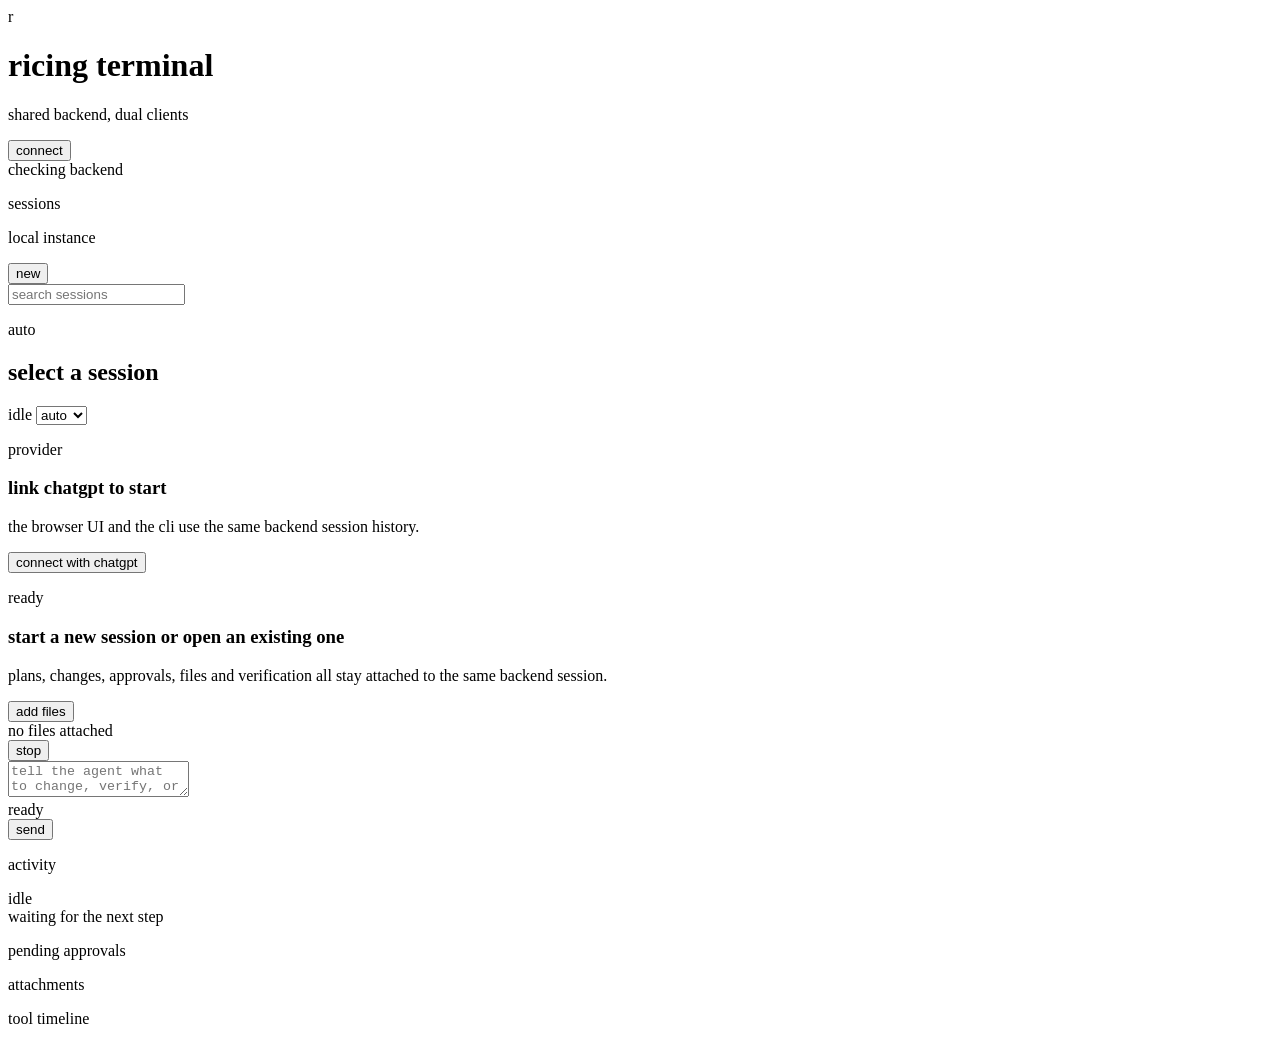
==== server/cmd/server/ui/index.html @ 58848bc2 "localhost ui now rides the shared session backend." ====
<!DOCTYPE html>
<html lang="en">
<head>
  <meta charset="UTF-8">
  <meta name="viewport" content="width=device-width, initial-scale=1.0">
  <title>ricing</title>
  <link rel="preconnect" href="https://fonts.googleapis.com">
  <link rel="preconnect" href="https://fonts.gstatic.com" crossorigin>
  <link href="https://fonts.googleapis.com/css2?family=Instrument+Sans:wght@400;500;600;700&family=JetBrains+Mono:wght@400;500;600&family=Space+Grotesk:wght@500;600;700&display=swap" rel="stylesheet">
  <link rel="stylesheet" href="/style.css">
</head>
<body>
  <div class="app-shell">
    <header class="topbar">
      <div class="brand-block">
        <div class="brand-mark">r</div>
        <div class="brand-copy">
          <h1>ricing terminal</h1>
          <p>shared backend, dual clients</p>
        </div>
      </div>
      <div class="topbar-meta">
        <button class="topbar-button" id="providerAction">connect</button>
        <div class="status-pill" id="providerStatus">checking backend</div>
      </div>
    </header>
    <div class="workspace">
      <aside class="session-rail">
        <div class="rail-header">
          <div>
            <p class="eyebrow">sessions</p>
            <p class="rail-title">local instance</p>
          </div>
          <button class="ghost-button" id="newSessionButton">new</button>
        </div>
        <div class="rail-search">
          <input id="sessionSearch" type="search" placeholder="search sessions">
        </div>
        <div class="session-list" id="sessionList"></div>
      </aside>
      <main class="main-pane">
        <div class="session-banner" id="sessionBanner">
          <div>
            <p class="eyebrow" id="sessionModeLabel">auto</p>
            <h2 id="sessionTitle">select a session</h2>
          </div>
          <div class="session-banner-meta">
            <span class="status-pill subtle" id="sessionState">idle</span>
            <select id="modeSelect">
              <option value="auto">auto</option>
              <option value="plan">plan</option>
              <option value="build">build</option>
            </select>
          </div>
        </div>
        <div class="connect-panel" id="connectPanel">
          <div class="connect-card">
            <p class="eyebrow">provider</p>
            <h3>link chatgpt to start</h3>
            <p>the browser UI and the cli use the same backend session history.</p>
            <button class="primary-button" id="connectButton">connect with chatgpt</button>
          </div>
        </div>
        <div class="empty-panel" id="emptyPanel">
          <div class="empty-copy">
            <p class="eyebrow">ready</p>
            <h3>start a new session or open an existing one</h3>
            <p>plans, changes, approvals, files and verification all stay attached to the same backend session.</p>
          </div>
        </div>
        <div class="transcript" id="transcript"></div>
        <div class="composer">
          <div class="composer-toolbar">
            <button class="ghost-button" id="attachButton">add files</button>
            <div class="composer-hint" id="attachmentSummary">no files attached</div>
            <button class="ghost-button danger" id="stopButton">stop</button>
          </div>
          <textarea id="promptInput" placeholder="tell the agent what to change, verify, or plan"></textarea>
          <div class="composer-actions">
            <div class="composer-hint" id="composerStatus">ready</div>
            <button class="primary-button" id="sendButton">send</button>
          </div>
          <input id="fileInput" type="file" multiple hidden>
        </div>
      </main>
      <aside class="activity-pane">
        <section class="activity-section">
          <div class="section-head">
            <p class="eyebrow">activity</p>
            <span class="status-pill subtle" id="runStatus">idle</span>
          </div>
          <div class="now-card" id="nowCard">waiting for the next step</div>
        </section>
        <section class="activity-section">
          <div class="section-head">
            <p class="eyebrow">pending approvals</p>
          </div>
          <div class="approval-list" id="approvalList"></div>
        </section>
        <section class="activity-section">
          <div class="section-head">
            <p class="eyebrow">attachments</p>
          </div>
          <div class="attachment-list" id="attachmentList"></div>
        </section>
        <section class="activity-section stretch">
          <div class="section-head">
            <p class="eyebrow">tool timeline</p>
          </div>
          <div class="activity-list" id="activityList"></div>
        </section>
      </aside>
    </div>
  </div>
  <script src="/app.js"></script>
</body>
</html>
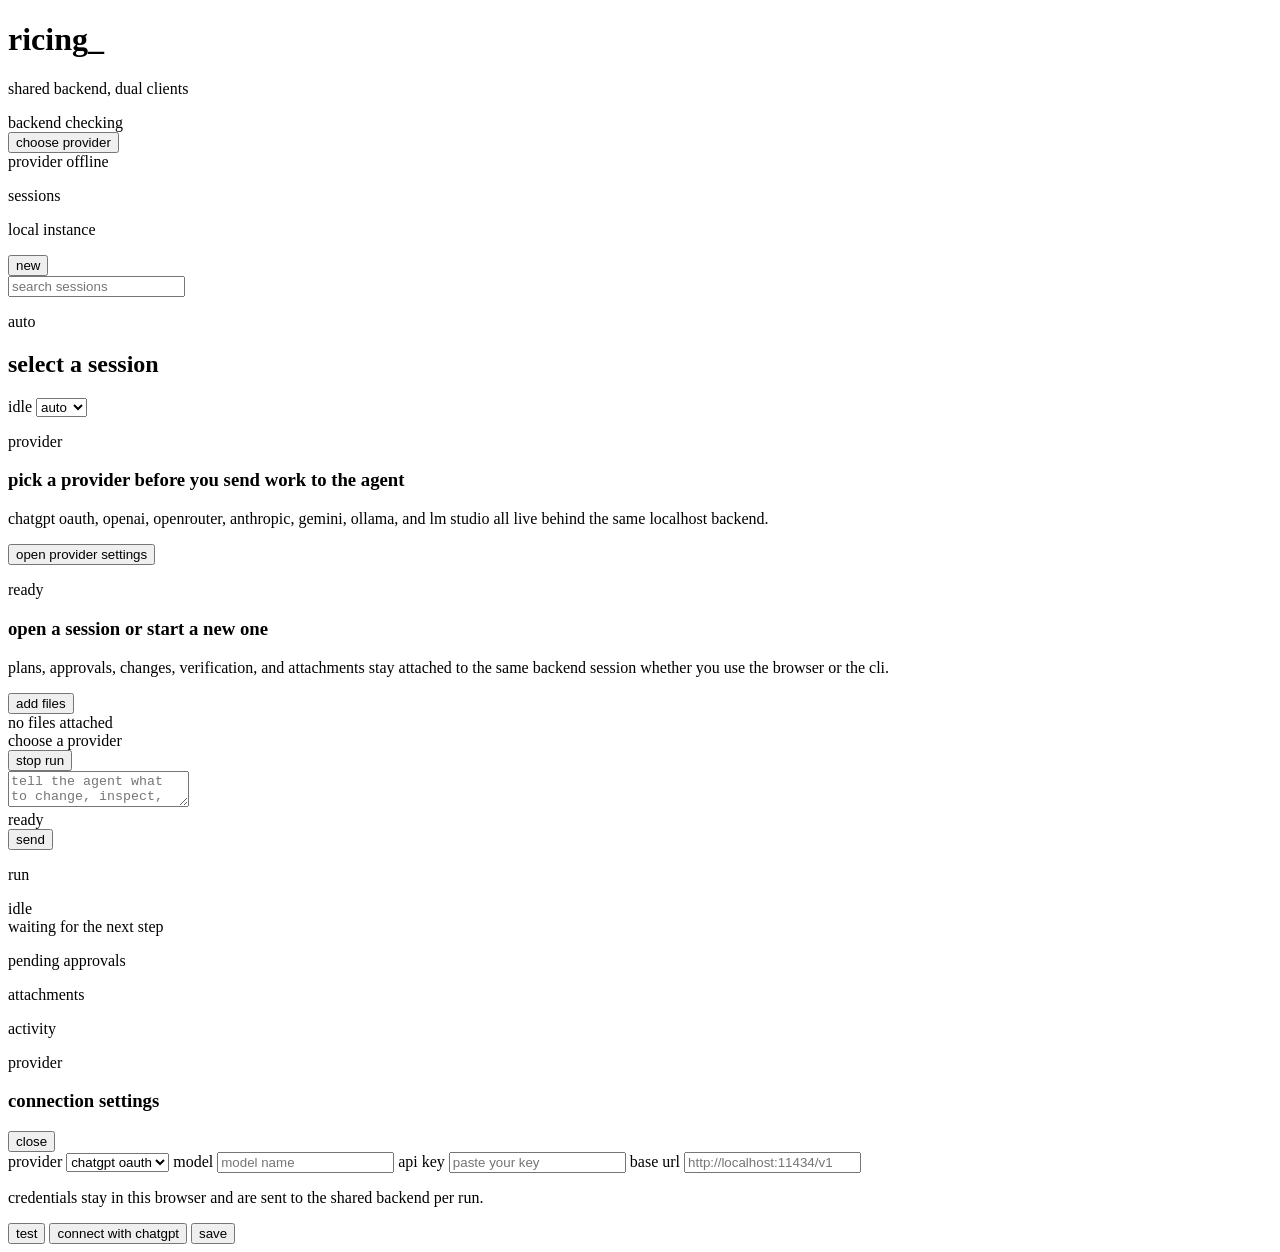
==== commit 906e027d: "localhost ui feels like ricing again and the messages show up right away." ====
--- a/server/cmd/server/ui/index.html
+++ b/server/cmd/server/ui/index.html
@@ -3,115 +3,161 @@
 <head>
   <meta charset="UTF-8">
   <meta name="viewport" content="width=device-width, initial-scale=1.0">
-  <title>ricing</title>
+  <title>ricing terminal</title>
   <link rel="preconnect" href="https://fonts.googleapis.com">
   <link rel="preconnect" href="https://fonts.gstatic.com" crossorigin>
-  <link href="https://fonts.googleapis.com/css2?family=Instrument+Sans:wght@400;500;600;700&family=JetBrains+Mono:wght@400;500;600&family=Space+Grotesk:wght@500;600;700&display=swap" rel="stylesheet">
+  <link href="https://fonts.googleapis.com/css2?family=Instrument+Sans:wght@400;500;600;700&family=JetBrains+Mono:wght@400;500;600&display=swap" rel="stylesheet">
   <link rel="stylesheet" href="/style.css">
 </head>
 <body>
   <div class="app-shell">
-    <header class="topbar">
-      <div class="brand-block">
-        <div class="brand-mark">r</div>
-        <div class="brand-copy">
-          <h1>ricing terminal</h1>
-          <p>shared backend, dual clients</p>
-        </div>
+    <header class="header-bar">
+      <div class="header-brand">
+        <h1 class="wordmark"><span>r</span>icing<span class="wordmark-cursor">_</span></h1>
+        <p class="wordmark-note">shared backend, dual clients</p>
       </div>
-      <div class="topbar-meta">
-        <button class="topbar-button" id="providerAction">connect</button>
-        <div class="status-pill" id="providerStatus">checking backend</div>
+      <div class="header-actions">
+        <div class="status-badge subtle" id="backendStatus">backend checking</div>
+        <button class="header-button" id="providerAction">choose provider</button>
+        <div class="status-badge" id="providerStatus">provider offline</div>
       </div>
     </header>
     <div class="workspace">
       <aside class="session-rail">
-        <div class="rail-header">
+        <div class="rail-head">
           <div>
-            <p class="eyebrow">sessions</p>
-            <p class="rail-title">local instance</p>
+            <p class="section-label">sessions</p>
+            <p class="section-title">local instance</p>
           </div>
           <button class="ghost-button" id="newSessionButton">new</button>
         </div>
-        <div class="rail-search">
+        <label class="search-field">
           <input id="sessionSearch" type="search" placeholder="search sessions">
-        </div>
+        </label>
         <div class="session-list" id="sessionList"></div>
       </aside>
       <main class="main-pane">
-        <div class="session-banner" id="sessionBanner">
+        <section class="session-banner">
           <div>
-            <p class="eyebrow" id="sessionModeLabel">auto</p>
+            <p class="section-label" id="sessionModeLabel">auto</p>
             <h2 id="sessionTitle">select a session</h2>
           </div>
-          <div class="session-banner-meta">
-            <span class="status-pill subtle" id="sessionState">idle</span>
+          <div class="banner-actions">
+            <span class="status-badge subtle" id="sessionState">idle</span>
             <select id="modeSelect">
               <option value="auto">auto</option>
               <option value="plan">plan</option>
               <option value="build">build</option>
             </select>
           </div>
-        </div>
-        <div class="connect-panel" id="connectPanel">
-          <div class="connect-card">
-            <p class="eyebrow">provider</p>
-            <h3>link chatgpt to start</h3>
-            <p>the browser UI and the cli use the same backend session history.</p>
-            <button class="primary-button" id="connectButton">connect with chatgpt</button>
+        </section>
+        <section class="connect-panel" id="connectPanel">
+          <div class="empty-card">
+            <p class="section-label">provider</p>
+            <h3>pick a provider before you send work to the agent</h3>
+            <p>chatgpt oauth, openai, openrouter, anthropic, gemini, ollama, and lm studio all live behind the same localhost backend.</p>
+            <button class="primary-button" id="connectButton">open provider settings</button>
           </div>
-        </div>
-        <div class="empty-panel" id="emptyPanel">
-          <div class="empty-copy">
-            <p class="eyebrow">ready</p>
-            <h3>start a new session or open an existing one</h3>
-            <p>plans, changes, approvals, files and verification all stay attached to the same backend session.</p>
+        </section>
+        <section class="empty-panel" id="emptyPanel">
+          <div class="empty-card">
+            <p class="section-label">ready</p>
+            <h3>open a session or start a new one</h3>
+            <p>plans, approvals, changes, verification, and attachments stay attached to the same backend session whether you use the browser or the cli.</p>
           </div>
-        </div>
+        </section>
         <div class="transcript" id="transcript"></div>
-        <div class="composer">
+        <section class="composer" id="composer">
           <div class="composer-toolbar">
-            <button class="ghost-button" id="attachButton">add files</button>
-            <div class="composer-hint" id="attachmentSummary">no files attached</div>
-            <button class="ghost-button danger" id="stopButton">stop</button>
+            <div class="toolbar-group">
+              <button class="ghost-button" id="attachButton">add files</button>
+              <div class="composer-hint" id="attachmentSummary">no files attached</div>
+            </div>
+            <div class="toolbar-group">
+              <div class="composer-hint" id="connectionSummary">choose a provider</div>
+              <button class="ghost-button is-hidden" id="stopButton">stop run</button>
+            </div>
           </div>
-          <textarea id="promptInput" placeholder="tell the agent what to change, verify, or plan"></textarea>
+          <textarea id="promptInput" placeholder="tell the agent what to change, inspect, or verify"></textarea>
           <div class="composer-actions">
             <div class="composer-hint" id="composerStatus">ready</div>
             <button class="primary-button" id="sendButton">send</button>
           </div>
           <input id="fileInput" type="file" multiple hidden>
-        </div>
+        </section>
       </main>
       <aside class="activity-pane">
         <section class="activity-section">
           <div class="section-head">
-            <p class="eyebrow">activity</p>
-            <span class="status-pill subtle" id="runStatus">idle</span>
+            <p class="section-label">run</p>
+            <span class="status-badge subtle" id="runStatus">idle</span>
           </div>
-          <div class="now-card" id="nowCard">waiting for the next step</div>
+          <div class="info-card" id="nowCard">waiting for the next step</div>
         </section>
         <section class="activity-section">
           <div class="section-head">
-            <p class="eyebrow">pending approvals</p>
+            <p class="section-label">pending approvals</p>
           </div>
           <div class="approval-list" id="approvalList"></div>
         </section>
         <section class="activity-section">
           <div class="section-head">
-            <p class="eyebrow">attachments</p>
+            <p class="section-label">attachments</p>
           </div>
           <div class="attachment-list" id="attachmentList"></div>
         </section>
         <section class="activity-section stretch">
           <div class="section-head">
-            <p class="eyebrow">tool timeline</p>
+            <p class="section-label">activity</p>
           </div>
           <div class="activity-list" id="activityList"></div>
         </section>
       </aside>
     </div>
   </div>
+  <div class="dialog is-hidden" id="providerDialog">
+    <div class="dialog-card">
+      <div class="dialog-head">
+        <div>
+          <p class="section-label">provider</p>
+          <h3>connection settings</h3>
+        </div>
+        <button class="ghost-button" id="providerClose">close</button>
+      </div>
+      <div class="dialog-grid">
+        <label class="field">
+          <span>provider</span>
+          <select id="providerSelect">
+            <option value="chatgpt">chatgpt oauth</option>
+            <option value="openai">openai api</option>
+            <option value="openrouter">openrouter</option>
+            <option value="anthropic">anthropic</option>
+            <option value="gemini">gemini</option>
+            <option value="ollama">ollama</option>
+            <option value="lmstudio">lm studio</option>
+          </select>
+        </label>
+        <label class="field">
+          <span>model</span>
+          <input id="modelInput" type="text" placeholder="model name">
+        </label>
+        <label class="field" id="apiKeyField">
+          <span>api key</span>
+          <input id="apiKeyInput" type="password" placeholder="paste your key">
+        </label>
+        <label class="field" id="urlField">
+          <span>base url</span>
+          <input id="urlInput" type="text" placeholder="http://localhost:11434/v1">
+        </label>
+      </div>
+      <p class="dialog-message" id="providerMessage">credentials stay in this browser and are sent to the shared backend per run.</p>
+      <div class="dialog-actions">
+        <button class="ghost-button" id="providerTest">test</button>
+        <button class="ghost-button" id="providerOAuth">connect with chatgpt</button>
+        <button class="primary-button" id="providerSave">save</button>
+      </div>
+    </div>
+  </div>
   <script src="/app.js"></script>
 </body>
 </html>
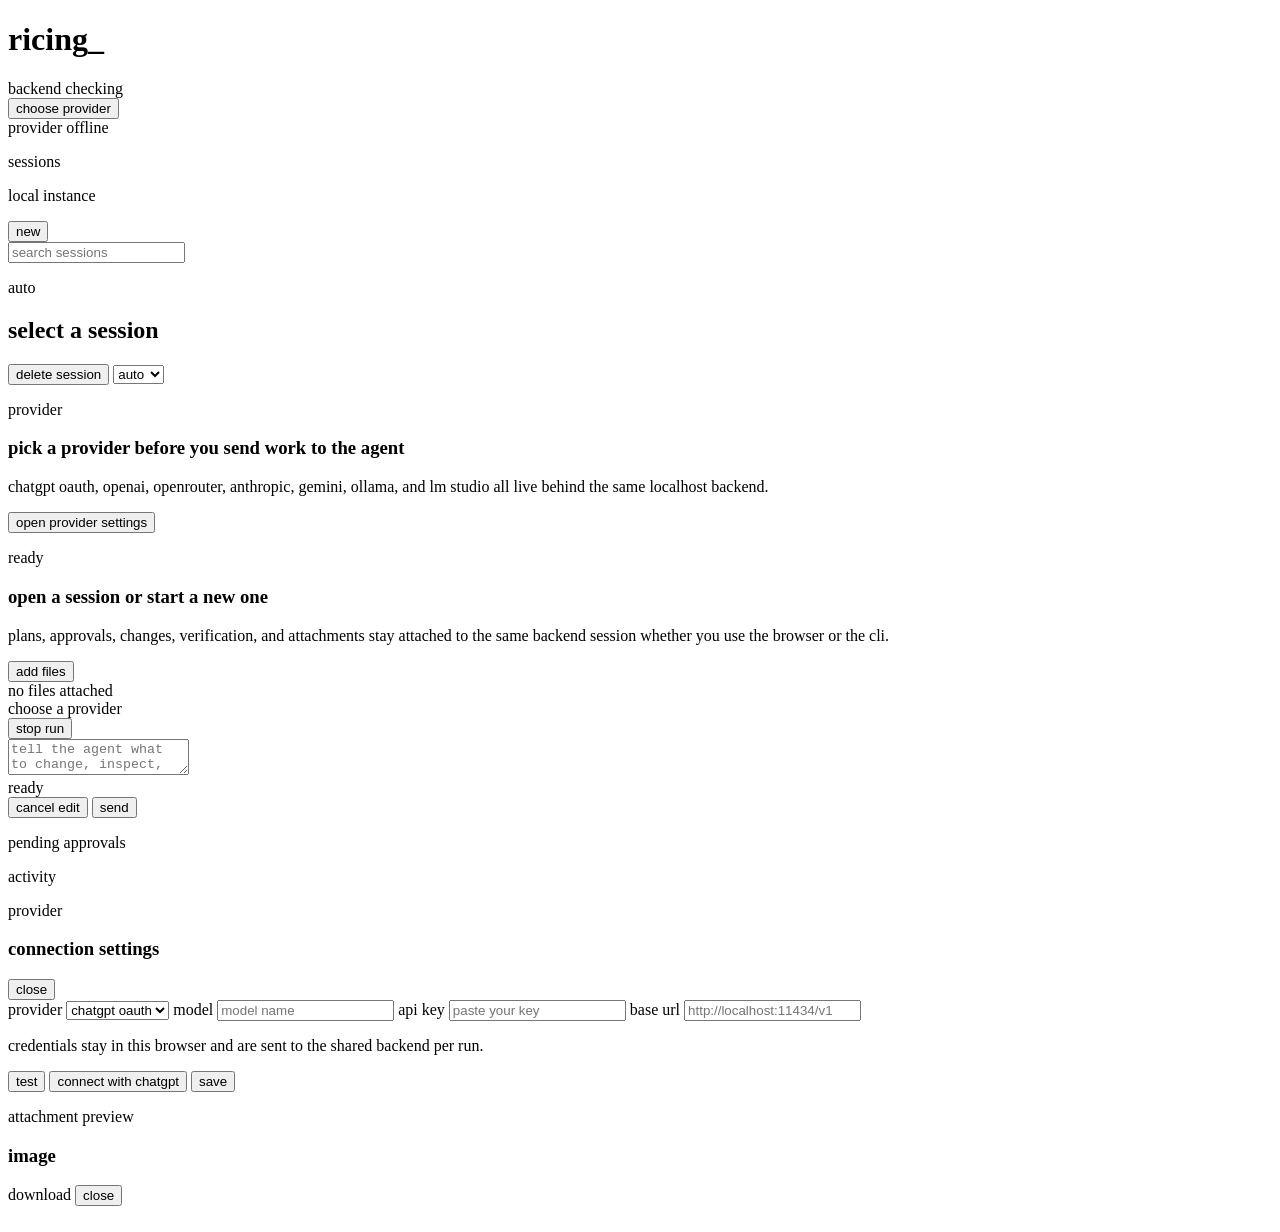
==== commit 6731ce77: "Add interactive question cards and chat UX controls" ====
--- a/server/cmd/server/ui/index.html
+++ b/server/cmd/server/ui/index.html
@@ -14,7 +14,6 @@
     <header class="header-bar">
       <div class="header-brand">
         <h1 class="wordmark"><span>r</span>icing<span class="wordmark-cursor">_</span></h1>
-        <p class="wordmark-note">shared backend, dual clients</p>
       </div>
       <div class="header-actions">
         <div class="status-badge subtle" id="backendStatus">backend checking</div>
@@ -43,7 +42,8 @@
             <h2 id="sessionTitle">select a session</h2>
           </div>
           <div class="banner-actions">
-            <span class="status-badge subtle" id="sessionState">idle</span>
+            <span class="status-badge subtle is-hidden" id="sessionState"></span>
+            <button class="ghost-button is-hidden" id="deleteSessionButton">delete session</button>
             <select id="modeSelect">
               <option value="auto">auto</option>
               <option value="plan">plan</option>
@@ -78,10 +78,14 @@
               <button class="ghost-button is-hidden" id="stopButton">stop run</button>
             </div>
           </div>
+          <div class="composer-attachments is-hidden" id="composerAttachments"></div>
           <textarea id="promptInput" placeholder="tell the agent what to change, inspect, or verify"></textarea>
           <div class="composer-actions">
             <div class="composer-hint" id="composerStatus">ready</div>
-            <button class="primary-button" id="sendButton">send</button>
+            <div class="toolbar-group">
+              <button class="ghost-button is-hidden" id="cancelEditButton">cancel edit</button>
+              <button class="primary-button" id="sendButton">send</button>
+            </div>
           </div>
           <input id="fileInput" type="file" multiple hidden>
         </section>
@@ -89,22 +93,9 @@
       <aside class="activity-pane">
         <section class="activity-section">
           <div class="section-head">
-            <p class="section-label">run</p>
-            <span class="status-badge subtle" id="runStatus">idle</span>
-          </div>
-          <div class="info-card" id="nowCard">waiting for the next step</div>
-        </section>
-        <section class="activity-section">
-          <div class="section-head">
             <p class="section-label">pending approvals</p>
           </div>
           <div class="approval-list" id="approvalList"></div>
-        </section>
-        <section class="activity-section">
-          <div class="section-head">
-            <p class="section-label">attachments</p>
-          </div>
-          <div class="attachment-list" id="attachmentList"></div>
         </section>
         <section class="activity-section stretch">
           <div class="section-head">
@@ -158,6 +149,23 @@
       </div>
     </div>
   </div>
+  <div class="dialog is-hidden" id="attachmentPreviewDialog">
+    <div class="dialog-card preview-dialog-card">
+      <div class="dialog-head">
+        <div>
+          <p class="section-label">attachment preview</p>
+          <h3 id="attachmentPreviewName">image</h3>
+        </div>
+        <div class="dialog-actions preview-dialog-actions">
+          <a class="ghost-button" id="attachmentPreviewDownload" target="_blank" rel="noreferrer">download</a>
+          <button class="ghost-button" id="attachmentPreviewClose">close</button>
+        </div>
+      </div>
+      <div class="attachment-preview-frame">
+        <img id="attachmentPreviewImage" alt="">
+      </div>
+    </div>
+  </div>
   <script src="/app.js"></script>
 </body>
 </html>
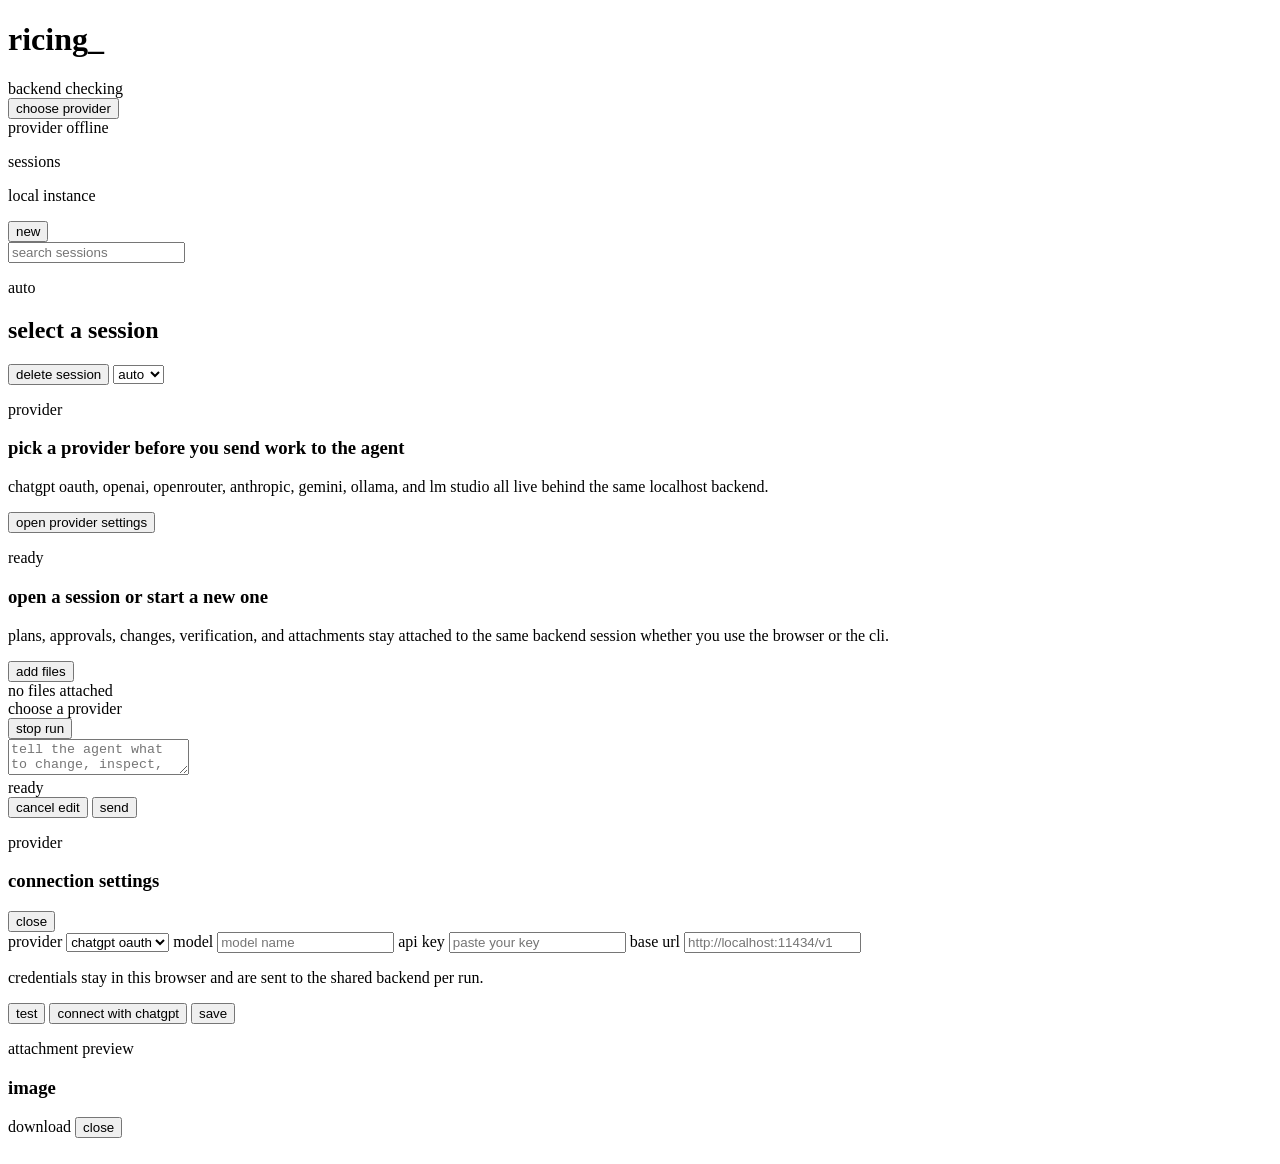
==== commit f994530b: "prompts and running state live in chat now." ====
--- a/server/cmd/server/ui/index.html
+++ b/server/cmd/server/ui/index.html
@@ -90,20 +90,6 @@
           <input id="fileInput" type="file" multiple hidden>
         </section>
       </main>
-      <aside class="activity-pane">
-        <section class="activity-section">
-          <div class="section-head">
-            <p class="section-label">pending approvals</p>
-          </div>
-          <div class="approval-list" id="approvalList"></div>
-        </section>
-        <section class="activity-section stretch">
-          <div class="section-head">
-            <p class="section-label">activity</p>
-          </div>
-          <div class="activity-list" id="activityList"></div>
-        </section>
-      </aside>
     </div>
   </div>
   <div class="dialog is-hidden" id="providerDialog">
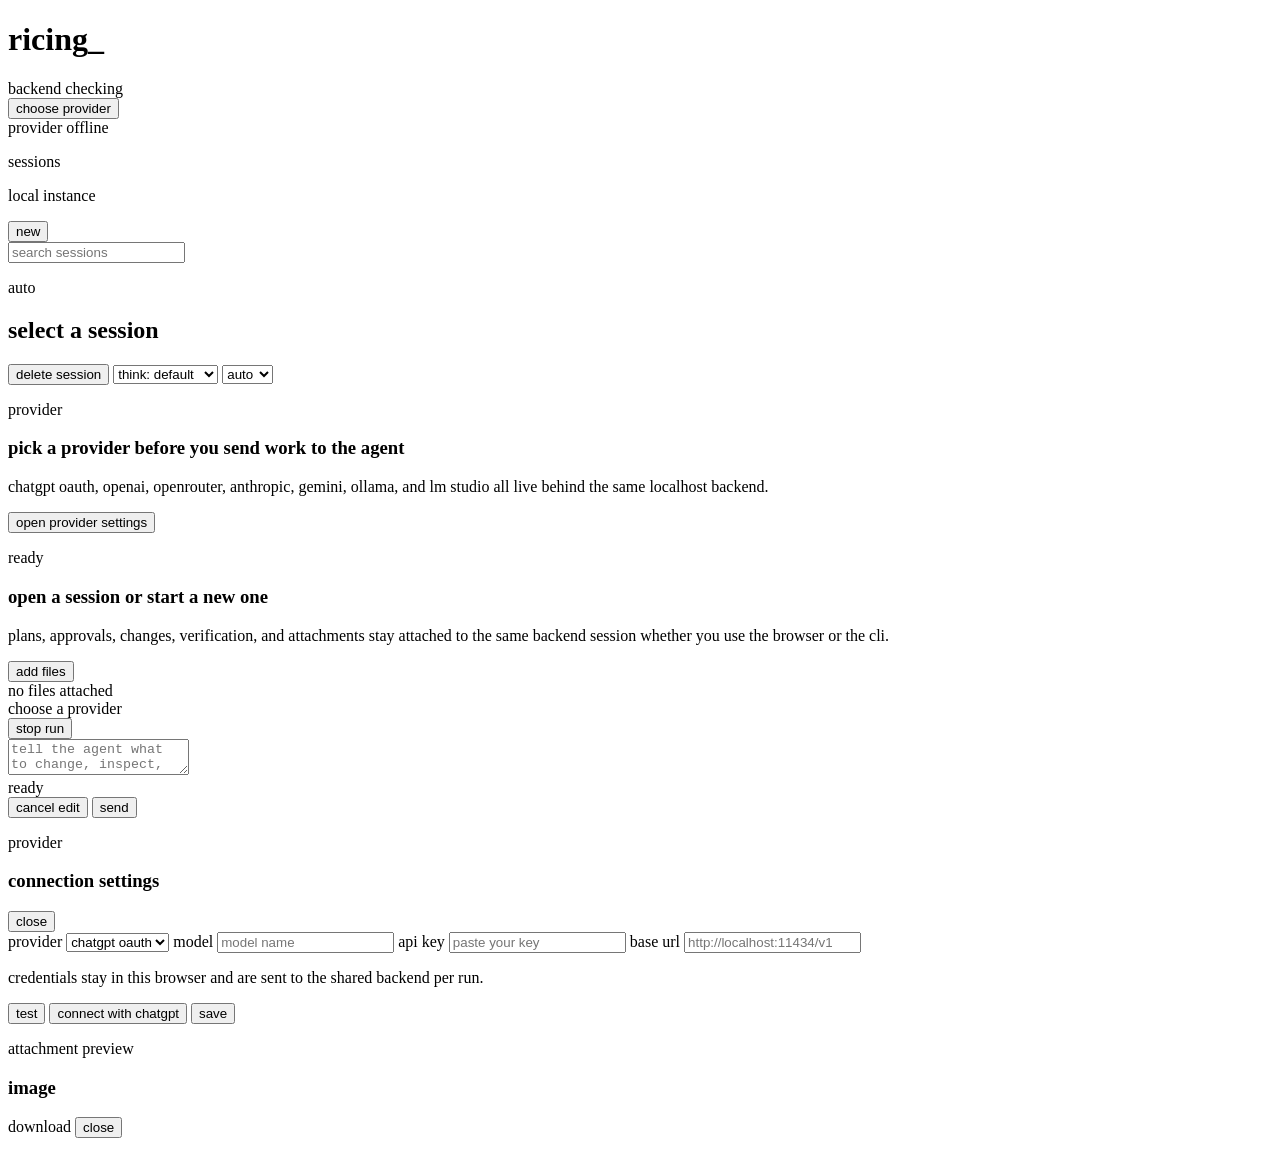
==== commit 9be868ec: "thinking modes live in the ui now." ====
--- a/server/cmd/server/ui/index.html
+++ b/server/cmd/server/ui/index.html
@@ -44,7 +44,13 @@
           <div class="banner-actions">
             <span class="status-badge subtle is-hidden" id="sessionState"></span>
             <button class="ghost-button is-hidden" id="deleteSessionButton">delete session</button>
-            <select id="modeSelect">
+            <select class="banner-select" id="thinkingSelect">
+              <option value="">think: default</option>
+              <option value="low">think: low</option>
+              <option value="medium">think: medium</option>
+              <option value="high">think: high</option>
+            </select>
+            <select class="banner-select" id="modeSelect">
               <option value="auto">auto</option>
               <option value="plan">plan</option>
               <option value="build">build</option>
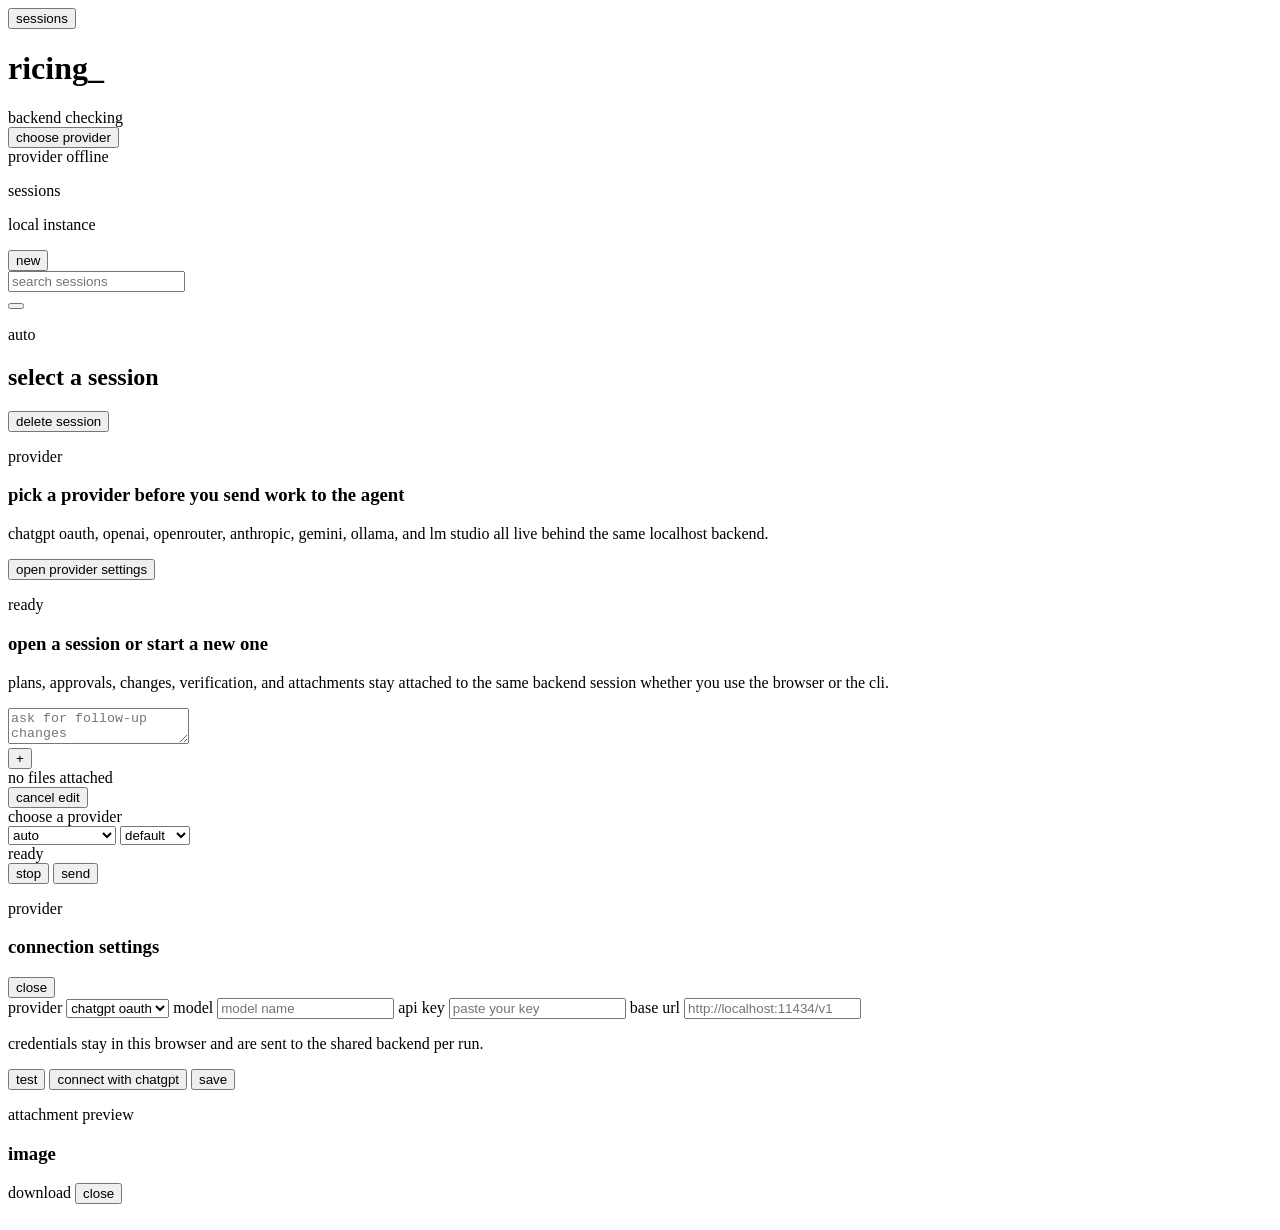
==== commit 438f94a7: "fully connected backend and frontend, repolished ui, testing needed. - fully connected the frontend " ====
--- a/server/cmd/server/ui/index.html
+++ b/server/cmd/server/ui/index.html
@@ -13,6 +13,7 @@
   <div class="app-shell">
     <header class="header-bar">
       <div class="header-brand">
+        <button class="ghost-button rail-toggle-button" id="sessionRailToggle" aria-label="open sessions">sessions</button>
         <h1 class="wordmark"><span>r</span>icing<span class="wordmark-cursor">_</span></h1>
       </div>
       <div class="header-actions">
@@ -35,66 +36,68 @@
         </label>
         <div class="session-list" id="sessionList"></div>
       </aside>
+      <button class="session-rail-backdrop is-hidden" id="sessionRailBackdrop" aria-label="close sessions"></button>
       <main class="main-pane">
-        <section class="session-banner">
-          <div>
-            <p class="section-label" id="sessionModeLabel">auto</p>
-            <h2 id="sessionTitle">select a session</h2>
-          </div>
-          <div class="banner-actions">
-            <span class="status-badge subtle is-hidden" id="sessionState"></span>
-            <button class="ghost-button is-hidden" id="deleteSessionButton">delete session</button>
-            <select class="banner-select" id="thinkingSelect">
-              <option value="">think: default</option>
-              <option value="low">think: low</option>
-              <option value="medium">think: medium</option>
-              <option value="high">think: high</option>
-            </select>
-            <select class="banner-select" id="modeSelect">
-              <option value="auto">auto</option>
-              <option value="plan">plan</option>
-              <option value="build">build</option>
-            </select>
-          </div>
-        </section>
-        <section class="connect-panel" id="connectPanel">
-          <div class="empty-card">
-            <p class="section-label">provider</p>
-            <h3>pick a provider before you send work to the agent</h3>
-            <p>chatgpt oauth, openai, openrouter, anthropic, gemini, ollama, and lm studio all live behind the same localhost backend.</p>
-            <button class="primary-button" id="connectButton">open provider settings</button>
-          </div>
-        </section>
-        <section class="empty-panel" id="emptyPanel">
-          <div class="empty-card">
-            <p class="section-label">ready</p>
-            <h3>open a session or start a new one</h3>
-            <p>plans, approvals, changes, verification, and attachments stay attached to the same backend session whether you use the browser or the cli.</p>
-          </div>
-        </section>
-        <div class="transcript" id="transcript"></div>
-        <section class="composer" id="composer">
-          <div class="composer-toolbar">
-            <div class="toolbar-group">
-              <button class="ghost-button" id="attachButton">add files</button>
-              <div class="composer-hint" id="attachmentSummary">no files attached</div>
+        <div class="chat-column">
+          <section class="session-banner">
+            <div>
+              <p class="section-label" id="sessionModeLabel">auto</p>
+              <h2 id="sessionTitle">select a session</h2>
             </div>
-            <div class="toolbar-group">
-              <div class="composer-hint" id="connectionSummary">choose a provider</div>
-              <button class="ghost-button is-hidden" id="stopButton">stop run</button>
+            <div class="banner-actions">
+              <span class="status-badge subtle is-hidden" id="sessionState"></span>
+              <button class="ghost-button is-hidden" id="deleteSessionButton">delete session</button>
             </div>
-          </div>
-          <div class="composer-attachments is-hidden" id="composerAttachments"></div>
-          <textarea id="promptInput" placeholder="tell the agent what to change, inspect, or verify"></textarea>
-          <div class="composer-actions">
-            <div class="composer-hint" id="composerStatus">ready</div>
-            <div class="toolbar-group">
-              <button class="ghost-button is-hidden" id="cancelEditButton">cancel edit</button>
-              <button class="primary-button" id="sendButton">send</button>
+          </section>
+          <section class="connect-panel" id="connectPanel">
+            <div class="empty-card">
+              <p class="section-label">provider</p>
+              <h3>pick a provider before you send work to the agent</h3>
+              <p>chatgpt oauth, openai, openrouter, anthropic, gemini, ollama, and lm studio all live behind the same localhost backend.</p>
+              <button class="primary-button" id="connectButton">open provider settings</button>
             </div>
-          </div>
-          <input id="fileInput" type="file" multiple hidden>
-        </section>
+          </section>
+          <section class="empty-panel" id="emptyPanel">
+            <div class="empty-card">
+              <p class="section-label">ready</p>
+              <h3>open a session or start a new one</h3>
+              <p>plans, approvals, changes, verification, and attachments stay attached to the same backend session whether you use the browser or the cli.</p>
+            </div>
+          </section>
+          <div class="transcript" id="transcript"></div>
+          <section class="composer" id="composer">
+            <div class="composer-attachments is-hidden" id="composerAttachments"></div>
+            <textarea id="promptInput" placeholder="ask for follow-up changes"></textarea>
+            <div class="composer-footer">
+              <div class="toolbar-group composer-footer-left">
+                <button class="ghost-button composer-icon-button" id="attachButton" aria-label="add files">+</button>
+                <div class="composer-hint" id="attachmentSummary">no files attached</div>
+                <button class="ghost-button is-hidden" id="cancelEditButton">cancel edit</button>
+              </div>
+              <div class="toolbar-group composer-footer-center">
+                <div class="composer-hint composer-provider-pill" id="connectionSummary">choose a provider</div>
+                <select class="banner-select compact-select" id="modeSelect">
+                  <option value="auto">auto</option>
+                  <option value="plan">plan</option>
+                  <option value="build">build</option>
+                  <option value="full">full permission</option>
+                </select>
+                <select class="banner-select compact-select" id="thinkingSelect">
+                  <option value="">default</option>
+                  <option value="low">low</option>
+                  <option value="medium">medium</option>
+                  <option value="high">high</option>
+                </select>
+              </div>
+              <div class="toolbar-group composer-footer-right">
+                <div class="composer-hint" id="composerStatus">ready</div>
+                <button class="ghost-button is-hidden composer-stop-button" id="stopButton">stop</button>
+                <button class="primary-button composer-send-button" id="sendButton">send</button>
+              </div>
+            </div>
+            <input id="fileInput" type="file" multiple hidden>
+          </section>
+        </div>
       </main>
     </div>
   </div>
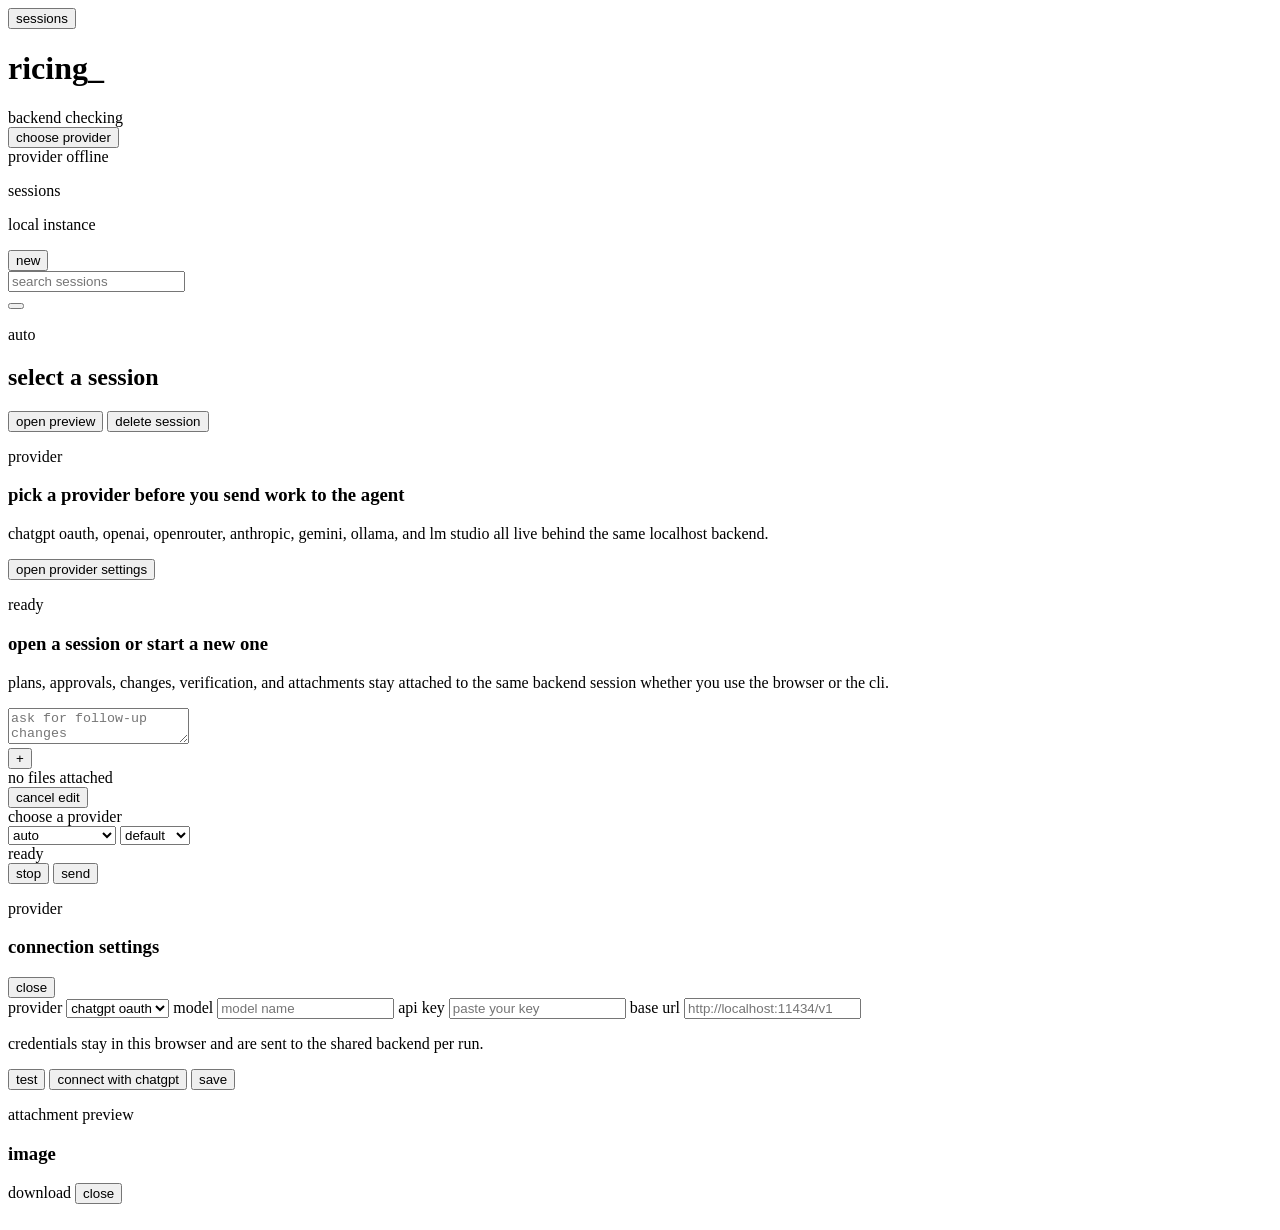
==== commit 38bcad9e: "browser and cli handle preview prompts now" ====
--- a/server/cmd/server/ui/index.html
+++ b/server/cmd/server/ui/index.html
@@ -46,6 +46,7 @@
             </div>
             <div class="banner-actions">
               <span class="status-badge subtle is-hidden" id="sessionState"></span>
+              <button class="ghost-button is-hidden" id="openPreviewButton">open preview</button>
               <button class="ghost-button is-hidden" id="deleteSessionButton">delete session</button>
             </div>
           </section>
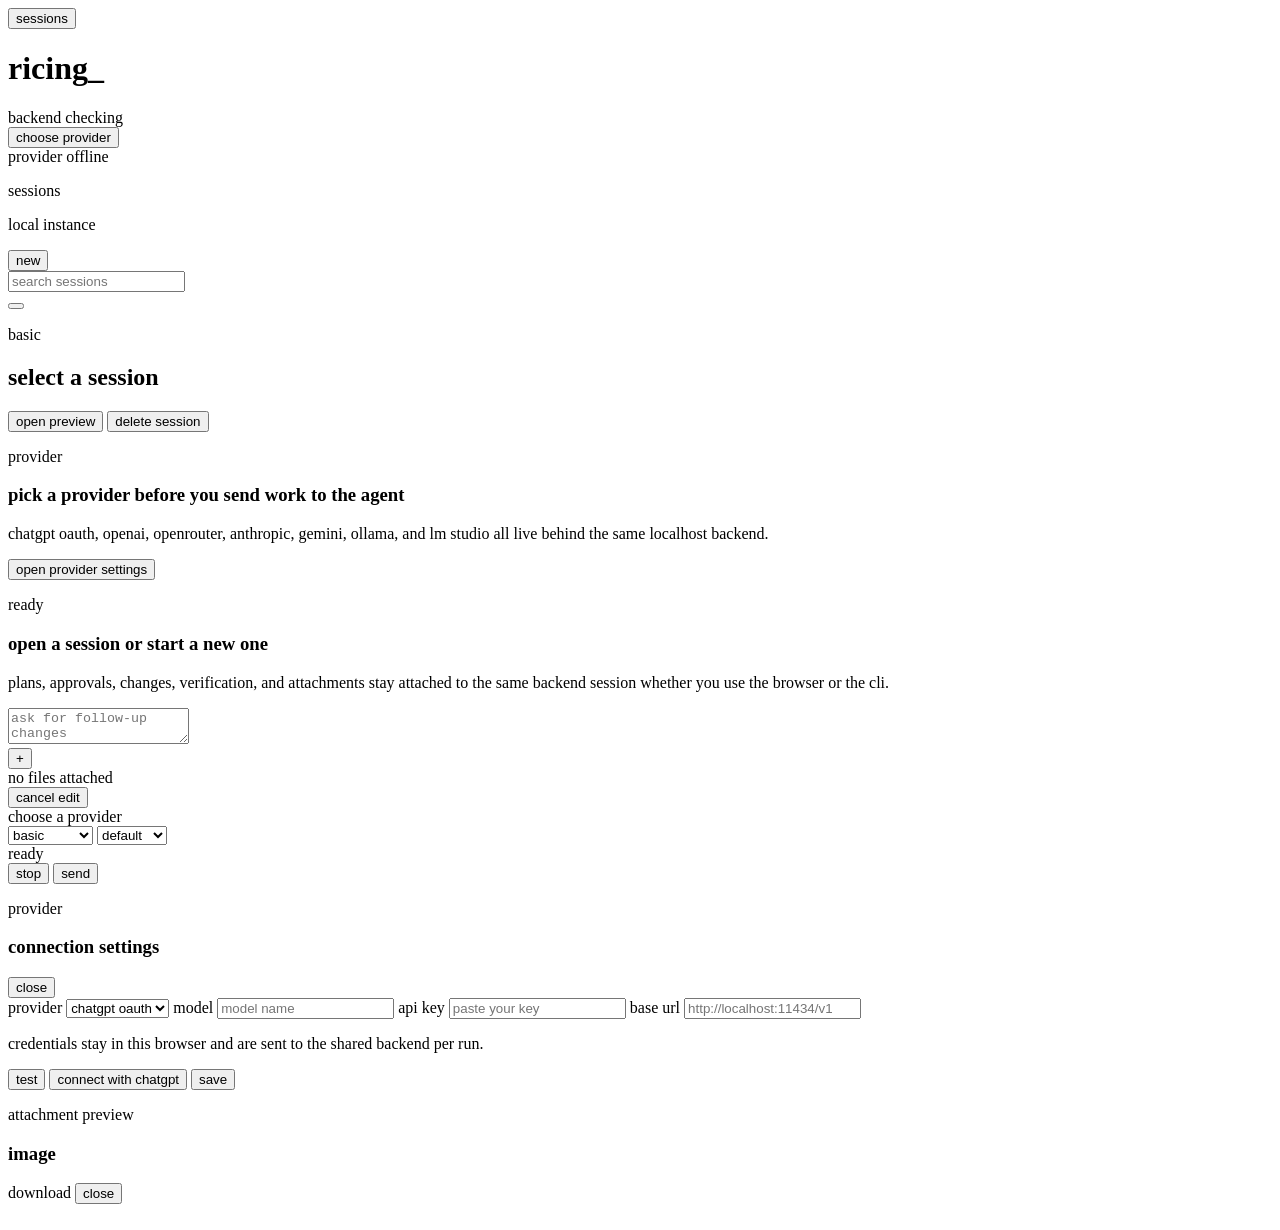
==== commit 3d4797bf: "whatever whatever" ====
--- a/server/cmd/server/ui/index.html
+++ b/server/cmd/server/ui/index.html
@@ -41,7 +41,7 @@
         <div class="chat-column">
           <section class="session-banner">
             <div>
-              <p class="section-label" id="sessionModeLabel">auto</p>
+              <p class="section-label" id="sessionModeLabel">basic</p>
               <h2 id="sessionTitle">select a session</h2>
             </div>
             <div class="banner-actions">
@@ -78,10 +78,8 @@
               <div class="toolbar-group composer-footer-center">
                 <div class="composer-hint composer-provider-pill" id="connectionSummary">choose a provider</div>
                 <select class="banner-select compact-select" id="modeSelect">
-                  <option value="auto">auto</option>
-                  <option value="plan">plan</option>
-                  <option value="build">build</option>
-                  <option value="full">full permission</option>
+                  <option value="build">basic</option>
+                  <option value="full">full access</option>
                 </select>
                 <select class="banner-select compact-select" id="thinkingSelect">
                   <option value="">default</option>
